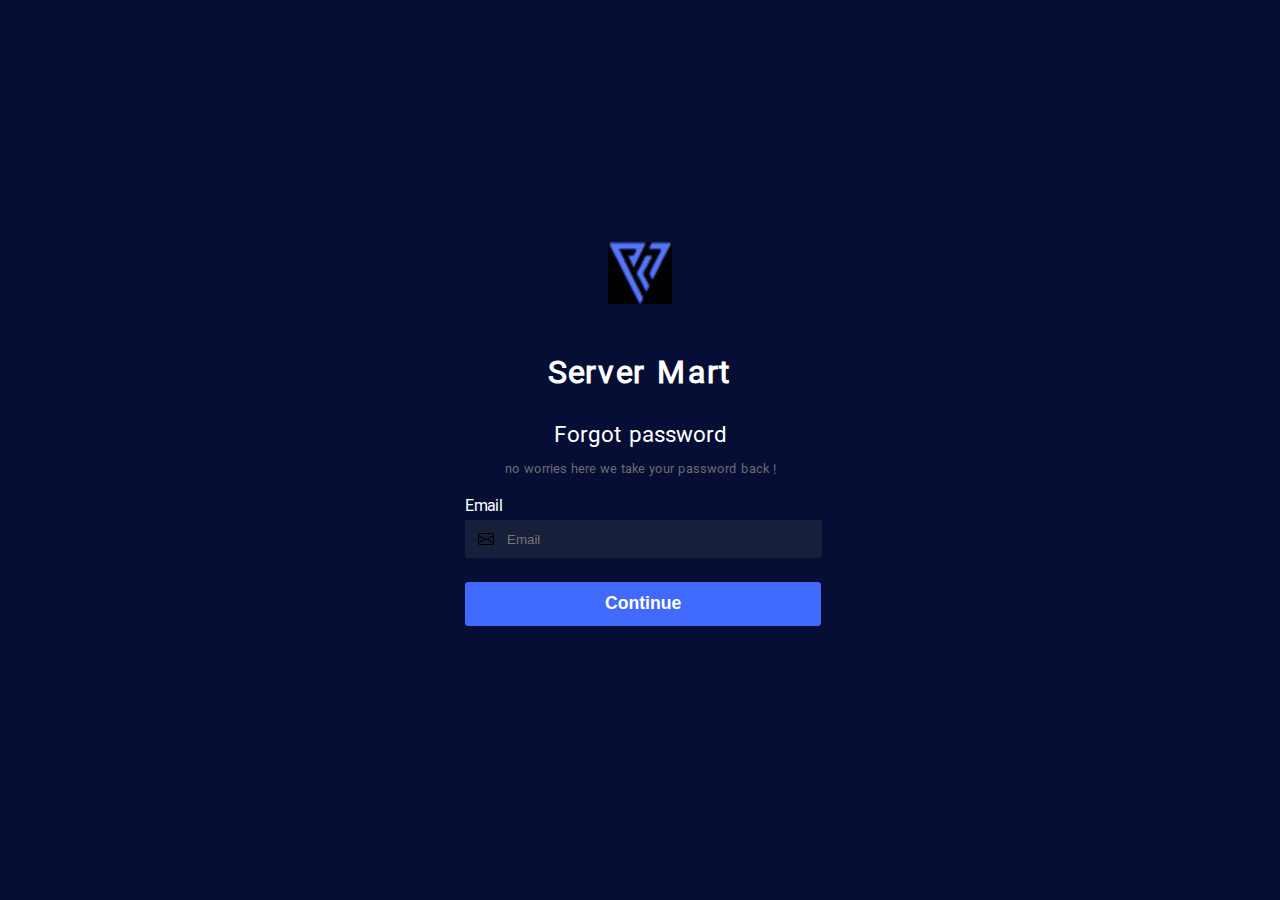
==== index.html @ 6cef2014 "start" ====
<!DOCTYPE html>
<html lang="en">
    <meta charset="UTF-8">
    <meta http-equiv="X-UA-Compatible" content="IE=edge">
    <meta name="viewport" content="width=device-width, initial-scale=1.0">
    <meta name="viewport" content="width=device-width, initial-scale=1">
    <link rel="stylesheet" href="https://cdnjs.cloudflare.com/ajax/libs/font-awesome/4.7.0/css/font-awesome.min.css">
    <meta name="viewport" content="width=device-width, initial-scale=1">
    <link rel="stylesheet" href="https://cdnjs.cloudflare.com/ajax/libs/font-awesome/4.7.0/css/font-awesome.min.css">
    <meta name="viewport" content="width=device-width, initial-scale=1">
    <link rel="stylesheet" href="https://cdnjs.cloudflare.com/ajax/libs/font-awesome/4.7.0/css/font-awesome.min.css">
    <link rel="stylesheet" href="./fontawesome.css">
    <link rel="stlyesheet" href="./fonts/iranyekan/eot/iranyekanwebbold.eot">
    <title>test</title>
    <link href="./style.css" rel="stylesheet">
</head>
<body>
    <div class="form">
        <div class="center"><img src="./photo5875382589.jpg"></div>
        <form action="">
            <div class="form__text1  "><b>Server Mart</b></div>
            <div class="form__text2  ">Forgot password</div>
            <div class="form__text3">no worries here we take your password back !</div>
            <div class="form__text4">Email</div>
            <div class="form__flex__input">
                <div class="input__svg"><svg xmlns="http://www.w3.org/2000/svg" width="16" height="16" fill="currentColor" class="bi bi-envelope" viewBox="0 0 16 16"><path d="M0 4a2 2 0 0 1 2-2h12a2 2 0 0 1 2 2v8a2 2 0 0 1-2 2H2a2 2 0 0 1-2-2V4Zm2-1a1 1 0 0 0-1 1v.217l7 4.2 7-4.2V4a1 1 0 0 0-1-1H2Zm13 2.383-4.708 2.825L15 11.105V5.383Zm-.034 6.876-5.64-3.471L8 9.583l-1.326-.795-5.64 3.47A1 1 0 0 0 2 13h12a1 1 0 0 0 .966-.741ZM1 11.105l4.708-2.897L1 5.383v5.722Z"/></svg></div>
                <div class="input__input"><input type="email" placeholder="Email"></div>
            </div>
            <div class="form__button"><button type="submit">Continue</button></div>
        </form>
    </div>
</body>
</html>
---- style.css ----
@font-face {
    font-family: "iranyekan" ;
    src: url("fonts/iranyekan/eot/iranyekanwebregular.eot?#") ,
    url("fonts/iranyekan/ttf/iranyekanwebregular.ttf") format('truetype'),
    url("fonts/iranyekan/woff/iranyekanwebregular.woff") format('woff'),
    url("fonts/iranyekan/svg/iranyekanwebregular.svg") format('svg');
}
@font-face {
    font-family: "iranyekan_numbers" ;
    src: url("fonts/iranyekan_numbers/eot/iranyekanwebregular(fanum).eot?#") ,
    url("fonts/iranyekan_numbers/ttf/iranyekanwebregular(fanum).ttf") format('truetype'),
    url("fonts/iranyekan_numbers/woff/iranyekanwebregular(fanum).woff") format('woff'),
    url("fonts/iranyekan_numbers/svg/iranyekanwebregular(fanum).svg") format('svg');
}
* {
    margin: 0;
    padding: 0;
}
a {
    text-decoration: none;
}
body {
    background-color: rgb(7, 14, 53);
    font-family: 'iranyekan_numbers','iranyekan';
}
.form { 
    width: 100%;
    height: 100vh;
    display: flex;
    flex-direction: column;
    justify-content: center;
    text-align: center;
    align-items: center;
}
.form .center {
    width: 5%;
}
.form .center img {
    width: 100%;
}
form {
    border-radius: 00.5rem;
    width: 350px;
    display: inline-block;
    padding: 2rem;

}
.form .form__text1 {
    font-size: 2rem;
    letter-spacing: 0.1rem;
    color: white;
    margin-bottom: 1rem;
}
.form .form__text2 {
    color: white;
    font-size: 1.4rem;
    margin-bottom: 0.25rem;
}
.form .form__text3 {
    margin-bottom: 0.75rem;
    color: #6e6c6c;
    font-size: 0.8rem;
}
.form .form__text4 {
    text-align: start;
    color: white;
}
.form .form__flex__input {
    position: relative;
    display: flex;
    flex-direction: column;
    width: 100%;
}
.form .form__flex__input .input__svg {
    position: absolute;
    top: 8px;
    left: 13px;
}
.form .form__flex__input .input__svg svg {
}
.form .form__flex__input .input__input {
    width: 78%;
}
.form .form__flex__input .input__input input {
    padding: 0.6rem 2.5rem;
    margin-bottom: 1.5rem;
    border: rgb(24, 31, 59) solid 2px;
    background-color: rgb(24, 31, 59);
    width: 100%;
    border-radius: 0.2rem;
}
.form .form__button {
    padding: 0.5rem 0.2rem;   
    width: 100%;
    background-color: rgb(64, 106, 252);
    border-radius: 0.2rem;
}
.form .form__button button {
    background-color: rgb(64, 106, 252);
    border: unset;
    font-weight: bold;
    font-size: 1.1rem;
    color: white;
}
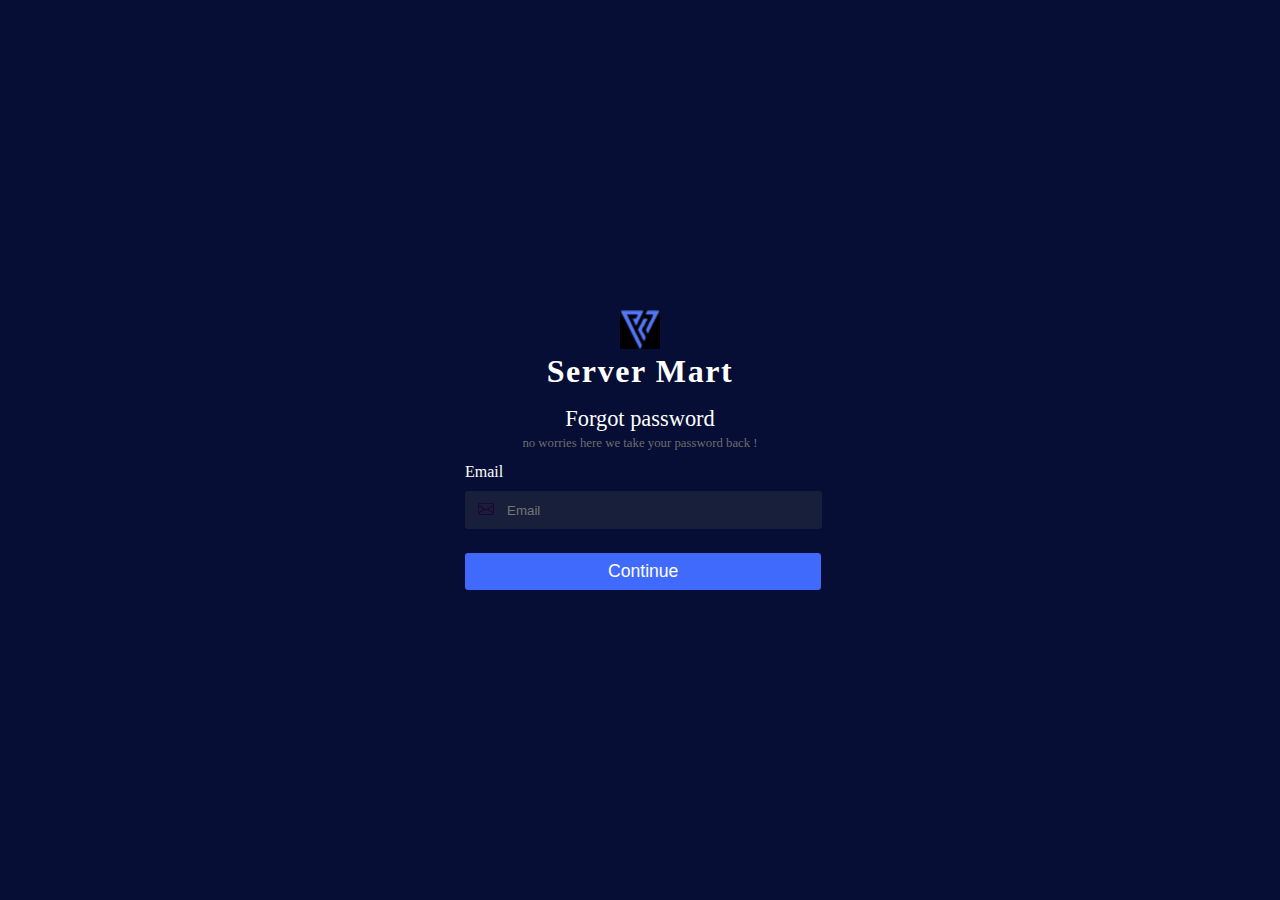
==== commit 28fba617: "0k" ====
--- a/index.html
+++ b/index.html
@@ -1,25 +1,18 @@
 <!DOCTYPE html>
 <html lang="en">
+<head>
     <meta charset="UTF-8">
     <meta http-equiv="X-UA-Compatible" content="IE=edge">
     <meta name="viewport" content="width=device-width, initial-scale=1.0">
-    <meta name="viewport" content="width=device-width, initial-scale=1">
-    <link rel="stylesheet" href="https://cdnjs.cloudflare.com/ajax/libs/font-awesome/4.7.0/css/font-awesome.min.css">
-    <meta name="viewport" content="width=device-width, initial-scale=1">
-    <link rel="stylesheet" href="https://cdnjs.cloudflare.com/ajax/libs/font-awesome/4.7.0/css/font-awesome.min.css">
-    <meta name="viewport" content="width=device-width, initial-scale=1">
-    <link rel="stylesheet" href="https://cdnjs.cloudflare.com/ajax/libs/font-awesome/4.7.0/css/font-awesome.min.css">
-    <link rel="stylesheet" href="./fontawesome.css">
-    <link rel="stlyesheet" href="./fonts/iranyekan/eot/iranyekanwebbold.eot">
     <title>test</title>
     <link href="./style.css" rel="stylesheet">
 </head>
 <body>
     <div class="form">
-        <div class="center"><img src="./photo5875382589.jpg"></div>
+        <div class="center"><img src="./icon.jpg"></div>
         <form action="">
-            <div class="form__text1  "><b>Server Mart</b></div>
-            <div class="form__text2  ">Forgot password</div>
+            <div class="form__text1"><b>Server Mart</b></div>
+            <div class="form__text2">Forgot password</div>
             <div class="form__text3">no worries here we take your password back !</div>
             <div class="form__text4">Email</div>
             <div class="form__flex__input">
--- a/style.css
+++ b/style.css
@@ -1,17 +1,3 @@
-@font-face {
-    font-family: "iranyekan" ;
-    src: url("fonts/iranyekan/eot/iranyekanwebregular.eot?#") ,
-    url("fonts/iranyekan/ttf/iranyekanwebregular.ttf") format('truetype'),
-    url("fonts/iranyekan/woff/iranyekanwebregular.woff") format('woff'),
-    url("fonts/iranyekan/svg/iranyekanwebregular.svg") format('svg');
-}
-@font-face {
-    font-family: "iranyekan_numbers" ;
-    src: url("fonts/iranyekan_numbers/eot/iranyekanwebregular(fanum).eot?#") ,
-    url("fonts/iranyekan_numbers/ttf/iranyekanwebregular(fanum).ttf") format('truetype'),
-    url("fonts/iranyekan_numbers/woff/iranyekanwebregular(fanum).woff") format('woff'),
-    url("fonts/iranyekan_numbers/svg/iranyekanwebregular(fanum).svg") format('svg');
-}
 * {
     margin: 0;
     padding: 0;
@@ -21,7 +7,6 @@
 }
 body {
     background-color: rgb(7, 14, 53);
-    font-family: 'iranyekan_numbers','iranyekan';
 }
 .form { 
     width: 100%;
@@ -33,7 +18,7 @@
     align-items: center;
 }
 .form .center {
-    width: 5%;
+    width: 40px;
 }
 .form .center img {
     width: 100%;
@@ -42,8 +27,6 @@
     border-radius: 00.5rem;
     width: 350px;
     display: inline-block;
-    padding: 2rem;
-
 }
 .form .form__text1 {
     font-size: 2rem;
@@ -57,13 +40,14 @@
     margin-bottom: 0.25rem;
 }
 .form .form__text3 {
-    margin-bottom: 0.75rem;
+    margin-bottom: 0.8rem;
     color: #6e6c6c;
     font-size: 0.8rem;
 }
 .form .form__text4 {
     text-align: start;
     color: white;
+    margin-bottom: 0.6rem;
 }
 .form .form__flex__input {
     position: relative;
@@ -73,10 +57,11 @@
 }
 .form .form__flex__input .input__svg {
     position: absolute;
-    top: 8px;
+    top: 10px;
     left: 13px;
 }
 .form .form__flex__input .input__svg svg {
+    color: rgb(32, 4, 52);
 }
 .form .form__flex__input .input__input {
     width: 78%;
@@ -84,6 +69,7 @@
 .form .form__flex__input .input__input input {
     padding: 0.6rem 2.5rem;
     margin-bottom: 1.5rem;
+    color: #6e6c6c;
     border: rgb(24, 31, 59) solid 2px;
     background-color: rgb(24, 31, 59);
     width: 100%;
@@ -98,7 +84,14 @@
 .form .form__button button {
     background-color: rgb(64, 106, 252);
     border: unset;
-    font-weight: bold;
     font-size: 1.1rem;
     color: white;
+}
+@media (max-width:600px) {
+    .form { 
+        display: block;
+    }
+    .form .center {
+        margin: 1rem auto;
+    }
 }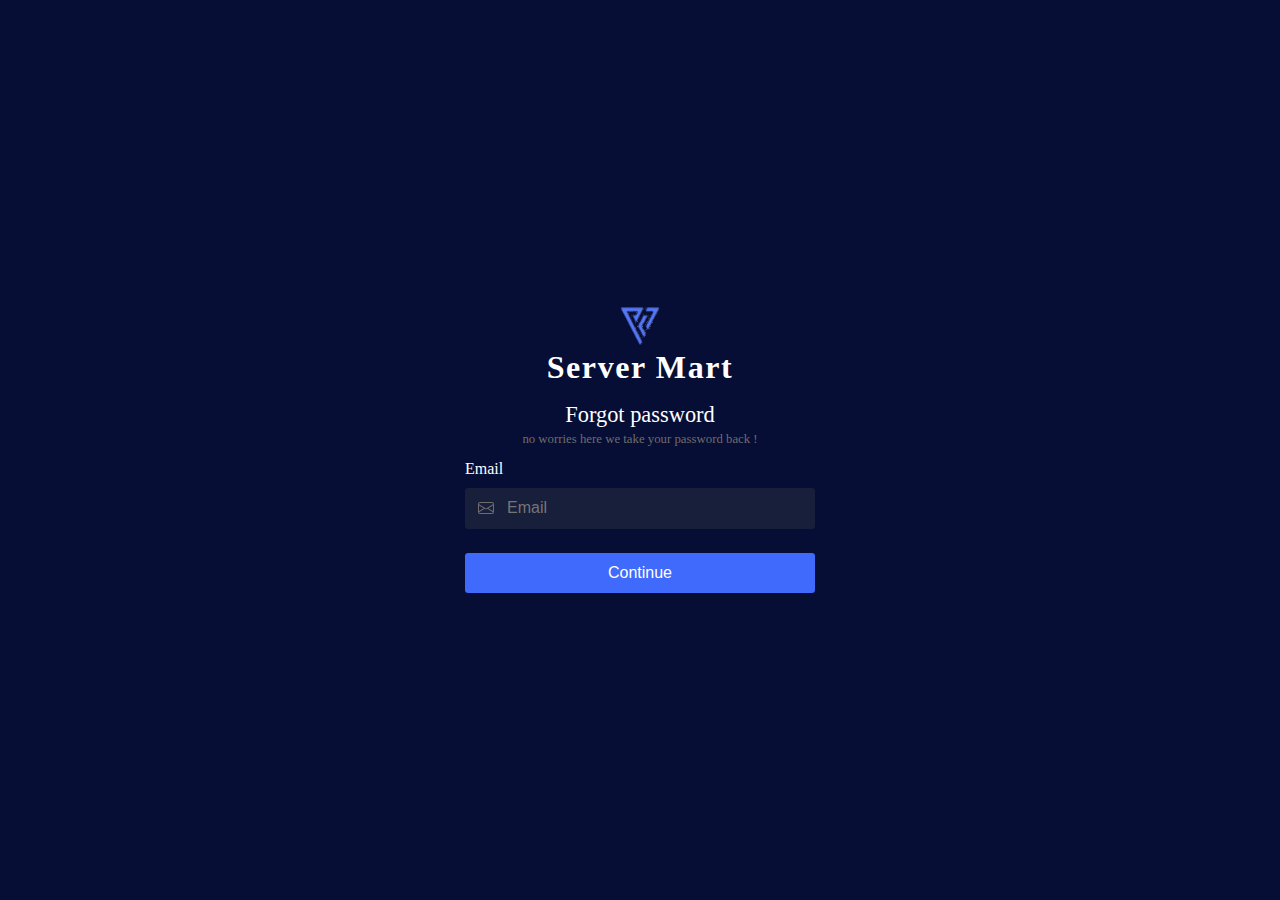
==== commit ebd888ab: "0k" ====
--- a/index.html
+++ b/index.html
@@ -6,10 +6,12 @@
     <meta name="viewport" content="width=device-width, initial-scale=1.0">
     <title>test</title>
     <link href="./style.css" rel="stylesheet">
+    <link rel="stylesheet" href="./font/PlusJakartaSans-2.7.1/variable">
+    <link rel="stylesheet" href="./font/PlusJakartaSans-2.7.1/ttf">
 </head>
 <body>
     <div class="form">
-        <div class="center"><img src="./icon.jpg"></div>
+        <div class="center"><img src="./icon.png"></div>
         <form action="">
             <div class="form__text1"><b>Server Mart</b></div>
             <div class="form__text2">Forgot password</div>
@@ -19,7 +21,7 @@
                 <div class="input__svg"><svg xmlns="http://www.w3.org/2000/svg" width="16" height="16" fill="currentColor" class="bi bi-envelope" viewBox="0 0 16 16"><path d="M0 4a2 2 0 0 1 2-2h12a2 2 0 0 1 2 2v8a2 2 0 0 1-2 2H2a2 2 0 0 1-2-2V4Zm2-1a1 1 0 0 0-1 1v.217l7 4.2 7-4.2V4a1 1 0 0 0-1-1H2Zm13 2.383-4.708 2.825L15 11.105V5.383Zm-.034 6.876-5.64-3.471L8 9.583l-1.326-.795-5.64 3.47A1 1 0 0 0 2 13h12a1 1 0 0 0 .966-.741ZM1 11.105l4.708-2.897L1 5.383v5.722Z"/></svg></div>
                 <div class="input__input"><input type="email" placeholder="Email"></div>
             </div>
-            <div class="form__button"><button type="submit">Continue</button></div>
+            <div ><button class="form__button" type="submit">Continue</button></div>
         </form>
     </div>
 </body>
--- a/style.css
+++ b/style.css
@@ -1,3 +1,15 @@
+@font-face {
+    font-family: PlusJakartaSans; 
+    src: url('./font/__MACOSX/PlusJakartaSans-2.7.1/ttf.eot'), 
+    url('./font/__MACOSX/PlusJakartaSans-2.7.1/variable.woof'),
+    url('./font/__MACOSX/PlusJakartaSans-2.7.1/ttf.eot'),
+    url(./font/PlusJakartaSans-2.7.1/ttf.eot),
+    url(./font/PlusJakartaSans-2.7.1/ttf.woof),
+    url(./font/PlusJakartaSans-2.7.1/ttf.woof2),
+    url(./font/PlusJakartaSans-2.7.1/variable.eot),
+    url(./font/PlusJakartaSans-2.7.1/variable.woof),
+    url(./font/PlusJakartaSans-2.7.1/variable.woof2);
+}
 * {
     margin: 0;
     padding: 0;
@@ -6,6 +18,7 @@
     text-decoration: none;
 }
 body {
+    font-family: PlusJakartaSans; 
     background-color: rgb(7, 14, 53);
 }
 .form { 
@@ -57,14 +70,14 @@
 }
 .form .form__flex__input .input__svg {
     position: absolute;
-    top: 10px;
+    top: 12px;
     left: 13px;
 }
 .form .form__flex__input .input__svg svg {
-    color: rgb(32, 4, 52);
+    color: #6e6c6c;
 }
 .form .form__flex__input .input__input {
-    width: 78%;
+    width: 76%;
 }
 .form .form__flex__input .input__input input {
     padding: 0.6rem 2.5rem;
@@ -72,20 +85,19 @@
     color: #6e6c6c;
     border: rgb(24, 31, 59) solid 2px;
     background-color: rgb(24, 31, 59);
+    font-size: 1rem;
     width: 100%;
     border-radius: 0.2rem;
 }
 .form .form__button {
-    padding: 0.5rem 0.2rem;   
+    padding: 0.7rem 0.2rem;   
     width: 100%;
     background-color: rgb(64, 106, 252);
+    border: unset;
+    font-size: 1rem;
+    cursor: pointer;
+    color: white;
     border-radius: 0.2rem;
-}
-.form .form__button button {
-    background-color: rgb(64, 106, 252);
-    border: unset;
-    font-size: 1.1rem;
-    color: white;
 }
 @media (max-width:600px) {
     .form { 
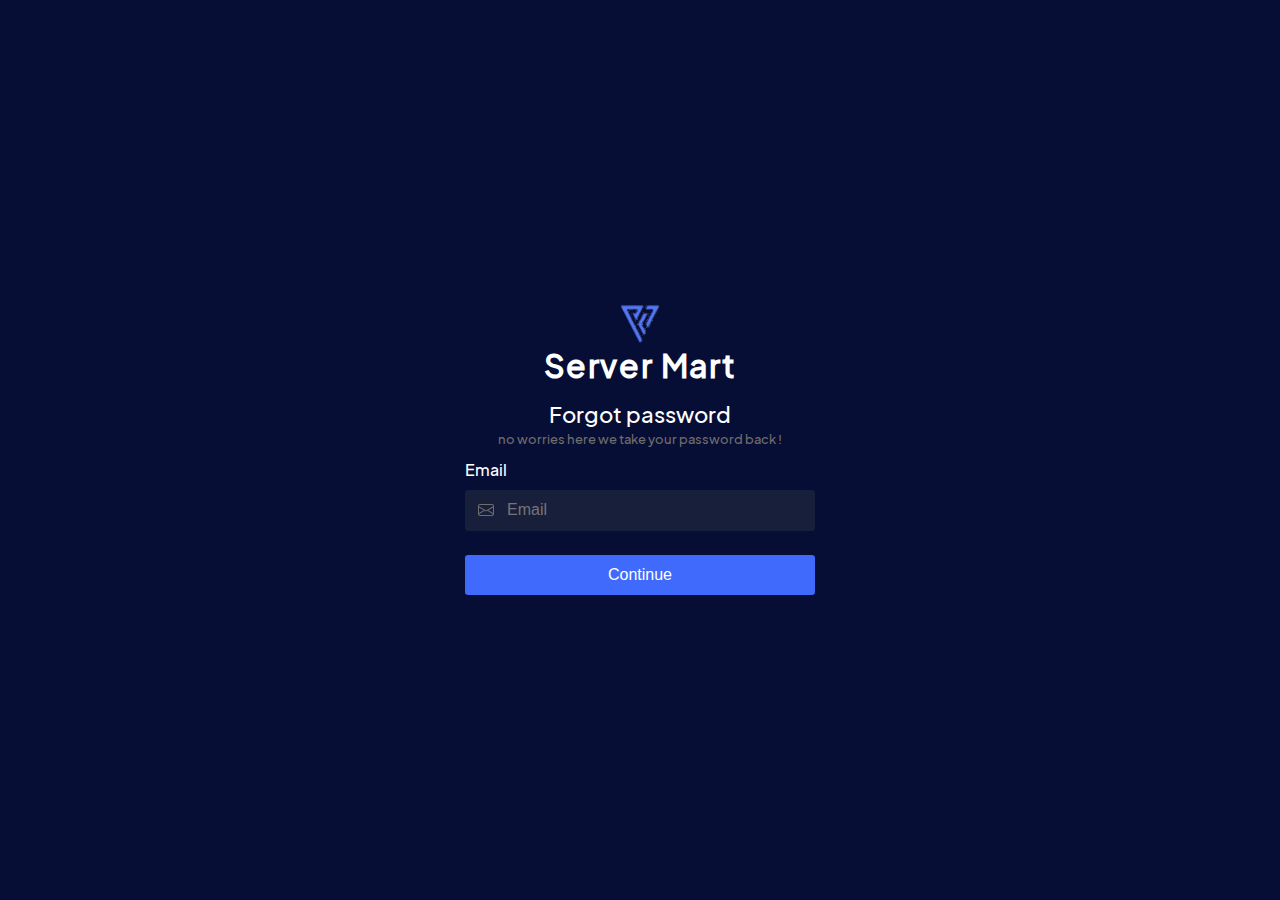
==== commit 8c841fd3: "0k" ====
--- a/index.html
+++ b/index.html
@@ -6,8 +6,7 @@
     <meta name="viewport" content="width=device-width, initial-scale=1.0">
     <title>test</title>
     <link href="./style.css" rel="stylesheet">
-    <link rel="stylesheet" href="./font/PlusJakartaSans-2.7.1/variable">
-    <link rel="stylesheet" href="./font/PlusJakartaSans-2.7.1/ttf">
+    <link rel="stylesheet" href="./font/PlusJakartaSans-Medium.ttf">
 </head>
 <body>
     <div class="form">
--- a/style.css
+++ b/style.css
@@ -1,14 +1,6 @@
 @font-face {
     font-family: PlusJakartaSans; 
-    src: url('./font/__MACOSX/PlusJakartaSans-2.7.1/ttf.eot'), 
-    url('./font/__MACOSX/PlusJakartaSans-2.7.1/variable.woof'),
-    url('./font/__MACOSX/PlusJakartaSans-2.7.1/ttf.eot'),
-    url(./font/PlusJakartaSans-2.7.1/ttf.eot),
-    url(./font/PlusJakartaSans-2.7.1/ttf.woof),
-    url(./font/PlusJakartaSans-2.7.1/ttf.woof2),
-    url(./font/PlusJakartaSans-2.7.1/variable.eot),
-    url(./font/PlusJakartaSans-2.7.1/variable.woof),
-    url(./font/PlusJakartaSans-2.7.1/variable.woof2);
+    src: url('./font/PlusJakartaSans-Medium.ttf');
 }
 * {
     margin: 0;
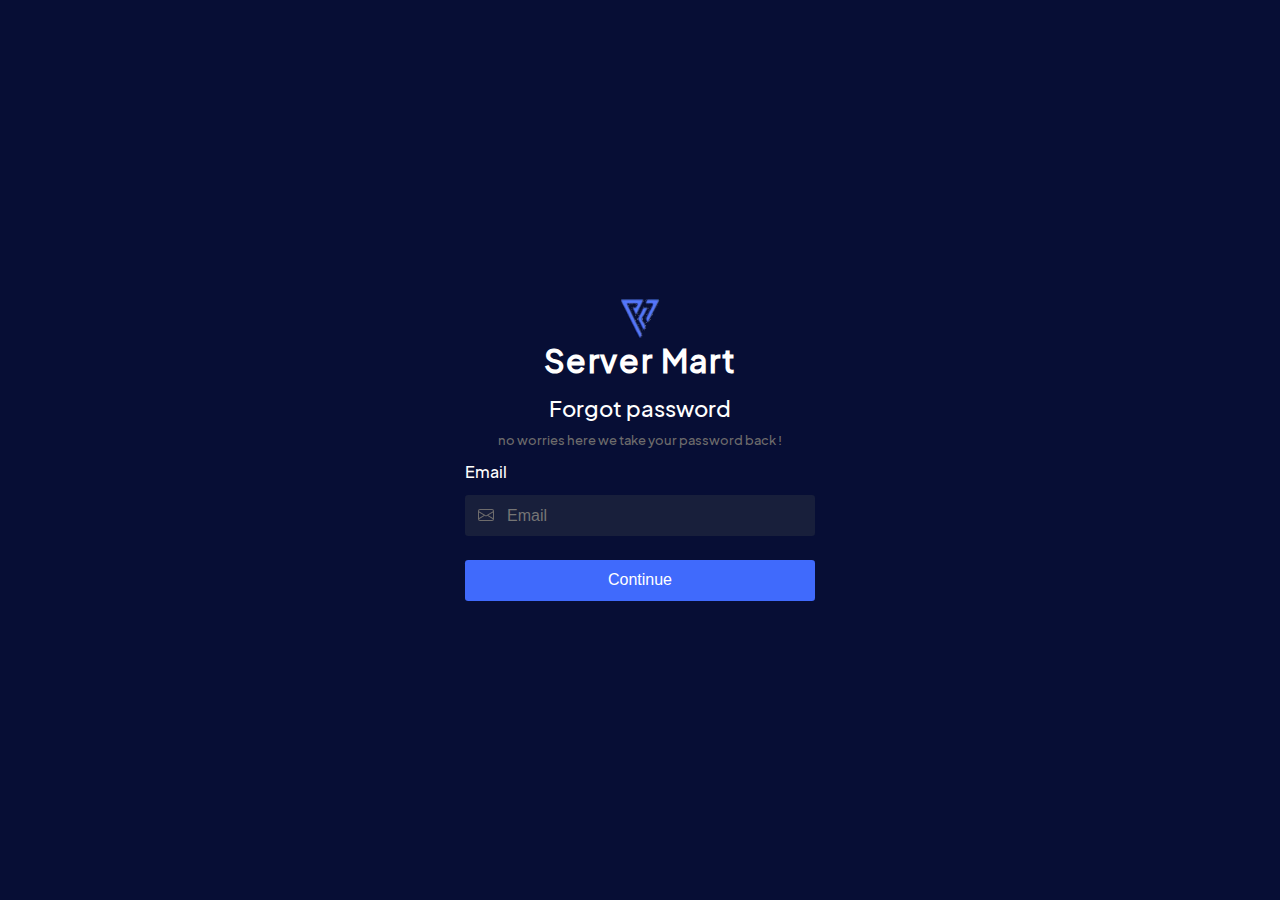
==== commit 393715ad: "0k" ====
--- a/index.html
+++ b/index.html
@@ -6,11 +6,13 @@
     <meta name="viewport" content="width=device-width, initial-scale=1.0">
     <title>test</title>
     <link href="./style.css" rel="stylesheet">
-    <link rel="stylesheet" href="./font/PlusJakartaSans-Medium.ttf">
 </head>
 <body>
     <div class="form">
+        <!-- logo -->
         <div class="center"><img src="./icon.png"></div>
+        <!-- logo-finish -->
+        <!-- form -->
         <form action="">
             <div class="form__text1"><b>Server Mart</b></div>
             <div class="form__text2">Forgot password</div>
@@ -20,8 +22,11 @@
                 <div class="input__svg"><svg xmlns="http://www.w3.org/2000/svg" width="16" height="16" fill="currentColor" class="bi bi-envelope" viewBox="0 0 16 16"><path d="M0 4a2 2 0 0 1 2-2h12a2 2 0 0 1 2 2v8a2 2 0 0 1-2 2H2a2 2 0 0 1-2-2V4Zm2-1a1 1 0 0 0-1 1v.217l7 4.2 7-4.2V4a1 1 0 0 0-1-1H2Zm13 2.383-4.708 2.825L15 11.105V5.383Zm-.034 6.876-5.64-3.471L8 9.583l-1.326-.795-5.64 3.47A1 1 0 0 0 2 13h12a1 1 0 0 0 .966-.741ZM1 11.105l4.708-2.897L1 5.383v5.722Z"/></svg></div>
                 <div class="input__input"><input type="email" placeholder="Email"></div>
             </div>
-            <div ><button class="form__button" type="submit">Continue</button></div>
+            <!--botton  -->
+            <button class="form__button" type="submit">Continue</button>
+            <!--botton-finish  -->    
         </form>
+        <!-- form-finish -->
     </div>
 </body>
 </html>--- a/style.css
+++ b/style.css
@@ -37,28 +37,29 @@
     font-size: 2rem;
     letter-spacing: 0.1rem;
     color: white;
-    margin-bottom: 1rem;
+    margin-bottom: 0.9rem;
 }
 .form .form__text2 {
+    margin-bottom: 0.7rem;
     color: white;
     font-size: 1.4rem;
-    margin-bottom: 0.25rem;
 }
 .form .form__text3 {
-    margin-bottom: 0.8rem;
+    margin-bottom: 0.9rem;
     color: #6e6c6c;
     font-size: 0.8rem;
 }
 .form .form__text4 {
     text-align: start;
     color: white;
-    margin-bottom: 0.6rem;
+    margin-bottom: 0.8rem;
 }
 .form .form__flex__input {
     position: relative;
     display: flex;
     flex-direction: column;
     width: 100%;
+    margin-bottom: 0.5rem;
 }
 .form .form__flex__input .input__svg {
     position: absolute;
@@ -70,10 +71,10 @@
 }
 .form .form__flex__input .input__input {
     width: 76%;
+    margin-bottom: 1rem;
 }
 .form .form__flex__input .input__input input {
     padding: 0.6rem 2.5rem;
-    margin-bottom: 1.5rem;
     color: #6e6c6c;
     border: rgb(24, 31, 59) solid 2px;
     background-color: rgb(24, 31, 59);
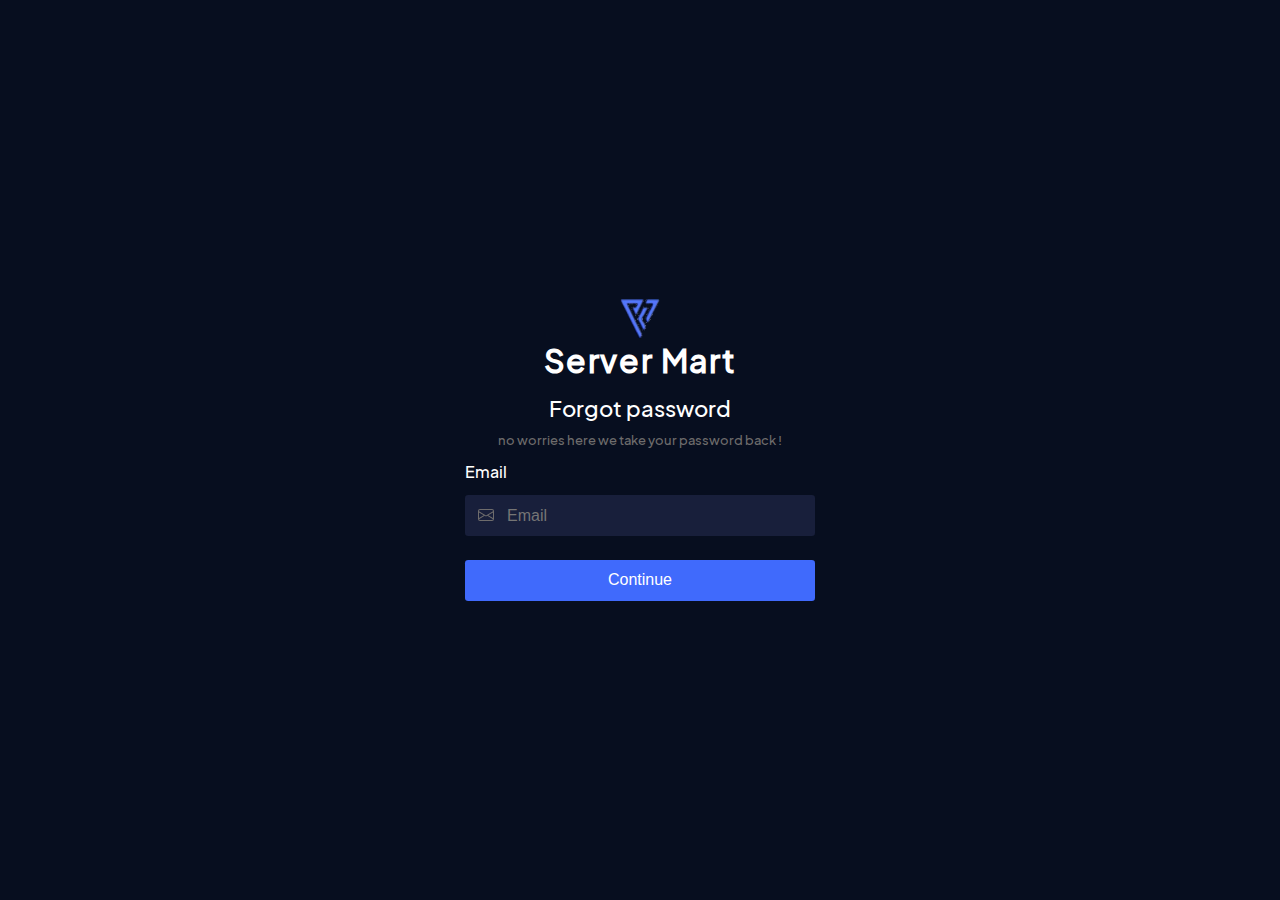
==== commit 203c7547: "please visited" ====
--- a/index.html
+++ b/index.html
@@ -23,7 +23,7 @@
                 <div class="input__input"><input type="email" placeholder="Email"></div>
             </div>
             <!--botton  -->
-            <button class="form__button" type="submit">Continue</button>
+            <button class="form__button" type="submit"><a href="./indexp.html">Continue</a></button>
             <!--botton-finish  -->    
         </form>
         <!-- form-finish -->
--- a/style.css
+++ b/style.css
@@ -11,7 +11,7 @@
 }
 body {
     font-family: PlusJakartaSans; 
-    background-color: rgb(7, 14, 53);
+    background-color: rgb(7, 14, 31);
 }
 .form { 
     width: 100%;
@@ -92,6 +92,9 @@
     color: white;
     border-radius: 0.2rem;
 }
+.form .form__button a {
+    color: white;
+}
 @media (max-width:600px) {
     .form { 
         display: block;
@@ -99,4 +102,4 @@
     .form .center {
         margin: 1rem auto;
     }
-}+}
